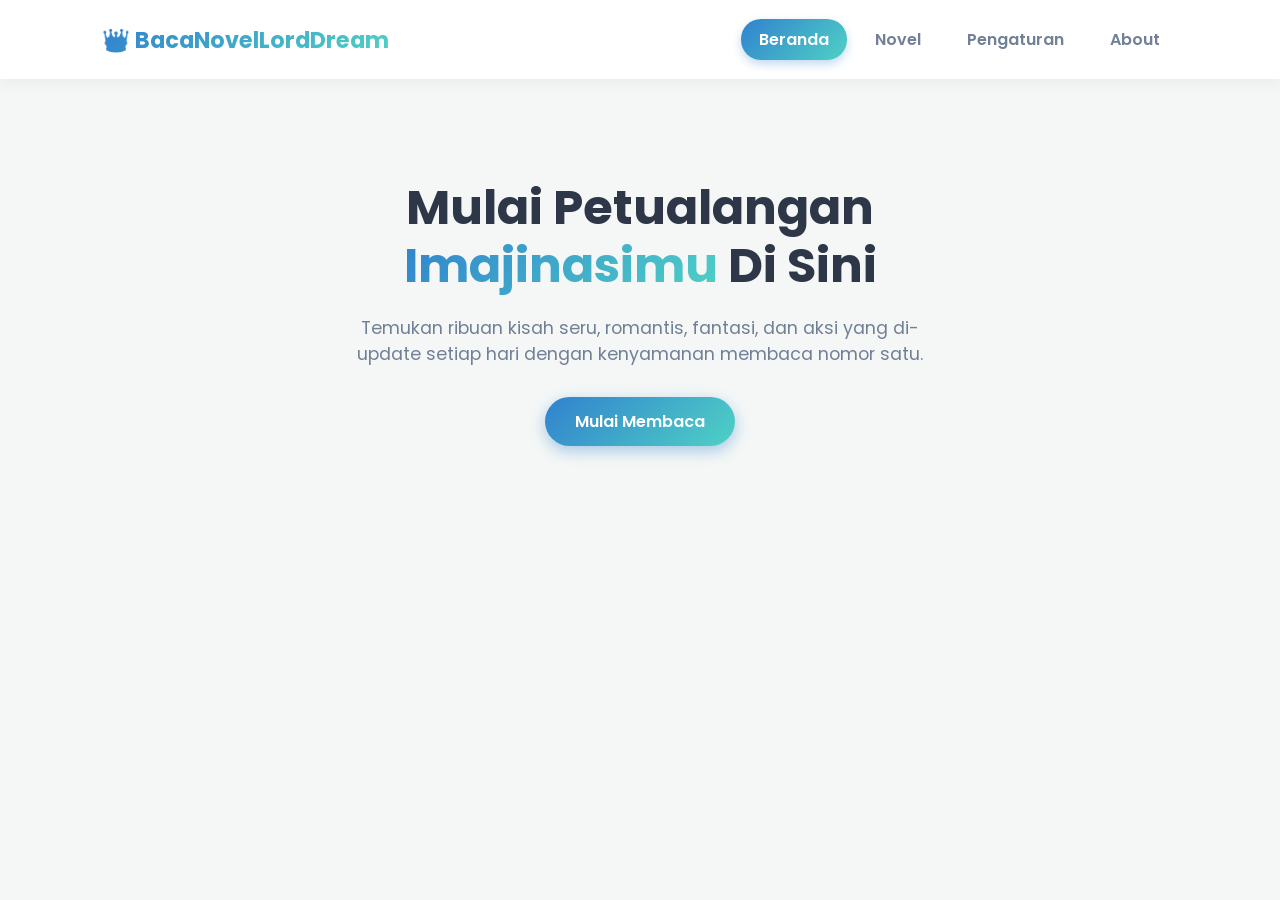
==== index.html @ ac5d6385 "Initial commit: Website BacaNovelLordDream" ====
<!DOCTYPE html>
<html lang="id">
<head>
    <meta charset="UTF-8">
    <meta name="viewport" content="width=device-width, initial-scale=1.0">
    <title>BacaNovelLordDream</title>
    <link rel="stylesheet" href="style.css">
    <!-- Font Keren dari Google Fonts -->
    <link href="https://fonts.googleapis.com/css2?family=Poppins:wght@300;400;600;700&display=swap" rel="stylesheet">
</head>
<body>

    <!-- NAVIGASI UNTUK LAPTOP / DESKTOP (Sembunyi di HP) -->
    <header class="desktop-header">
        <div class="logo">👑 BacaNovelLordDream</div>
        <nav class="nav-menu">
            <button class="nav-link active" onclick="switchTab('beranda')">Beranda</button>
            <button class="nav-link" onclick="switchTab('novel')">Novel</button>
            <button class="nav-link" onclick="switchTab('pengaturan')">Pengaturan</button>
            <button class="nav-link" onclick="switchTab('about')">About</button>
        </nav>
    </header>

    <!-- NAVIGASI BAWAH KHUSUS HANDPHONE (Sembunyi di Laptop) -->
    <nav class="mobile-bottom-nav">
        <button class="mobile-nav-link active" onclick="switchTab('beranda')">
            <span class="nav-icon">🏠</span>
            <span class="nav-text">Beranda</span>
        </button>
        <button class="mobile-nav-link" onclick="switchTab('novel')">
            <span class="nav-icon">📚</span>
            <span class="nav-text">Novel</span>
        </button>
        <button class="mobile-nav-link" onclick="switchTab('pengaturan')">
            <span class="nav-icon">⚙️</span>
            <span class="nav-text">Pengaturan</span>
        </button>
        <button class="mobile-nav-link" onclick="switchTab('about')">
            <span class="nav-icon">👑</span>
            <span class="nav-text">About</span>
        </button>
    </nav>

    <!-- WADAH KONTEN UTAMA -->
    <main class="container">
        
        <!-- HALAMAN 1: BERANDA -->
        <section id="beranda" class="tab-content active">
            <div class="hero-section">
                <h1>Mulai Petualangan <br><span>Imajinasimu</span> Di Sini</h1>
                <p>Temukan ribuan kisah seru, romantis, fantasi, dan aksi yang di-update setiap hari dengan kenyamanan membaca nomor satu.</p>
                <button class="btn-primary" onclick="switchTab('novel')">Mulai Membaca</button>
            </div>
        </section>

        <!-- HALAMAN 2: NOVEL -->
        <section id="novel" class="tab-content">
            <h2 class="section-title">Jelajahi Koleksi Novel</h2>
            <div class="novel-grid">
                
                <!-- CARD NOVEL 1: FANTASI (SUDAH ADA 2 EPISODE) -->
                <div class="novel-card">
                    <div class="novel-cover" style="background: linear-gradient(135deg, #2b6cb0, #4299e1); color: white;">⏳</div>
                    <div class="novel-info">
                        <h3>Petualangan Sang Pengendali Waktu</h3>
                        <p class="author">Oleh: LordDream Developer</p>
                        <p class="synopsis">Kisah seorang pemuda yang menemukan arloji kuno misterius penahan waktu dan membuka takdir dunia yang membeku.</p>
                        <div class="episode-container">
                            <h4>Pilih Episode:</h4>
                            <div class="episode-list">
                                <a href="baca.html?novel=1&ep=1" class="btn-ep">Episode 1</a>
                                <a href="baca.html?novel=1&ep=2" class="btn-ep">Episode 2</a>
                                <button onclick="comingSoon()" class="btn-ep locked">Episode 3 🔒</button>
                            </div>
                        </div>
                    </div>
                </div>

                <!-- CARD NOVEL 2: ROMANTIS (BARU - EPISODE 1 COMING SOON) -->
                <div class="novel-card">
                    <div class="novel-cover" style="background: linear-gradient(135deg, #b7791f, #ecc94b); color: white;">🌸</div>
                    <div class="novel-info">
                        <h3>Simfoni Hujan di Ujung Senja</h3>
                        <p class="author">Oleh: LordDream Developer</p>
                        <p class="synopsis">Tentang sebuah melodi klasik, rahasia di balik untaian surat merah muda, dan dua hati yang dipertemukan oleh rintik gerimis sore hari.</p>
                        <div class="episode-container">
                            <h4>Pilih Episode:</h4>
                            <div class="episode-list">
                                <button onclick="comingSoon()" class="btn-ep locked">Episode 1 🔒</button>
                            </div>
                        </div>
                    </div>
                </div>

            </div>

                <!-- Kamu bisa tambah Card Novel 2, 3 dst di bawah sini -->

            </div>
        </section>

        <!-- HALAMAN 3: PENGATURAN GLOBAL -->
        <section id="pengaturan" class="tab-content">
            <h2 class="section-title">Pengaturan Tampilan Web</h2>
            <div class="settings-box">
                <div class="setting-item">
                    <label>Tema Warna Default Aplikasi</label>
                    <select id="globalTheme" onchange="changeGlobalTheme()">
                        <option value="light">Mode Terang (Minimalis Blue)</option>
                        <option value="dark">Mode Gelap (Premium Dark)</option>
                    </select>
                </div>
                
                <!-- GANTI NOTIFIKASI JADI KONTAK DEVELOPER -->
                <div class="contact-developer-box">
                    <h4>Butuh Bantuan atau Info Lebih Lanjut?</h4>
                    <p>Jika ada kendala sistem atau ingin bekerja sama, silakan hubungi developer resmi melalui WhatsApp:</p>
                    <a href="https://wa.me/6285862747061" target="_blank" class="btn-whatsapp">
                        💬 Hubungi Developer via WhatsApp
                    </a>
                </div>
            </div>
        </section>

        <!-- HALAMAN 4: ABOUT -->
        <section id="about" class="tab-content">
            <div class="about-card">
                <div class="about-icon">👑</div>
                <h2>Tentang BacaNovelLordDream</h2>
                <p><strong>BacaNovelLordDream</strong> adalah sebuah platform masa depan untuk para pencinta literasi digital. Kami berfokus pada kecepatan update konten setiap hari serta kenyamanan visual pembaca.</p>
                <hr>
                <h3>Tentang Developer</h3>
                <p>Dikembangkan dengan dedikasi penuh menggunakan VS Code dan dikelola secara aman melalui GitHub untuk memastikan performa website yang ringan, responsif, dan bebas gangguan.</p>
            </div>
        </section>

    </main>

    <script src="script.js"></script>
</body>
</html>
---- style.css ----
/* Reset & Base Gaya */
* {
    margin: 0;
    padding: 0;
    box-sizing: border-box;
    font-family: 'Poppins', sans-serif;
}

:root {
    --bg-primary: #f4f7f6;
    --bg-card: #ffffff;
    --text-main: #2d3748;
    --text-muted: #718096;
    --accent-color: #3182ce;
    --accent-gradient: linear-gradient(135deg, #3182ce, #4fd1c5);
}

/* Mode Gelap Global (jika diaktifkan di pengaturan) */
.dark-theme {
    --bg-primary: #1a202c;
    --bg-card: #2d3748;
    --text-main: #f7fafc;
    --text-muted: #a0aec0;
}

body {
    background-color: var(--bg-primary);
    color: var(--text-main);
    transition: background 0.3s, color 0.3s;
}

/* Header & Navigasi */
header {
    background: var(--bg-card);
    padding: 1.2rem 8%;
    display: flex;
    justify-content: space-between;
    align-items: center;
    box-shadow: 0 4px 15px rgba(0, 0, 0, 0.05);
    position: sticky;
    top: 0;
    z-index: 1000;
}

.logo {
    font-size: 1.4rem;
    font-weight: 700;
    background: var(--accent-gradient);
    -webkit-background-clip: text;
    -webkit-text-fill-color: transparent;
}

.nav-menu {
    display: flex;
    gap: 10px;
}

.nav-link {
    background: none;
    border: none;
    padding: 8px 18px;
    font-size: 1rem;
    font-weight: 600;
    color: var(--text-muted);
    cursor: pointer;
    border-radius: 20px;
    transition: all 0.2s ease;
}

.nav-link:hover, .nav-link.active {
    color: white;
    background: var(--accent-gradient);
    box-shadow: 0 4px 10px rgba(49, 130, 206, 0.3);
}

/* Konten Tab (Logika Sembunyi/Muncul) */
.tab-content {
    display: none;
    animation: fadeIn 0.4s ease forwards;
}

.tab-content.active {
    display: block;
}

@keyframes fadeIn {
    from { opacity: 0; transform: translateY(10px); }
    to { opacity: 1; transform: translateY(0); }
}

.container {
    max-width: 1200px;
    margin: 40px auto;
    padding: 0 20px;
}

/* Tampilan Hero Beranda */
.hero-section {
    text-align: center;
    padding: 60px 20px;
}

.hero-section h1 {
    font-size: 3rem;
    line-height: 1.2;
    margin-bottom: 20px;
}

.hero-section h1 span {
    background: var(--accent-gradient);
    -webkit-background-clip: text;
    -webkit-text-fill-color: transparent;
}

.hero-section p {
    color: var(--text-muted);
    max-width: 600px;
    margin: 0 auto 30px auto;
    font-size: 1.1rem;
}

.btn-primary {
    padding: 12px 30px;
    font-size: 1rem;
    font-weight: 600;
    color: white;
    background: var(--accent-gradient);
    border: none;
    border-radius: 25px;
    cursor: pointer;
    box-shadow: 0 5px 15px rgba(49, 130, 206, 0.4);
}

/* Grid & Card Novel */
.section-title {
    margin-bottom: 30px;
    font-size: 1.8rem;
    position: relative;
    padding-bottom: 10px;
}

.section-title::after {
    content: '';
    position: absolute;
    bottom: 0;
    left: 0;
    width: 50px;
    height: 4px;
    background: var(--accent-gradient);
    border-radius: 2px;
}

.novel-grid {
    display: grid;
    grid-template-columns: repeat(auto-fill, minmax(320px, 1fr));
    gap: 25px;
}

.novel-card {
    background: var(--bg-card);
    border-radius: 16px;
    overflow: hidden;
    box-shadow: 0 10px 25px rgba(0,0,0,0.03);
    display: flex;
    flex-direction: column;
}

.novel-cover {
    background: #e2e8f0;
    height: 160px;
    display: flex;
    align-items: center;
    justify-content: center;
    font-size: 4rem;
}

.novel-info {
    padding: 20px;
}

.novel-info h3 { margin-bottom: 5px; font-size: 1.2rem; }
.author { font-size: 0.85rem; color: var(--accent-color); margin-bottom: 12px; }
.synopsis { font-size: 0.9rem; color: var(--text-muted); margin-bottom: 20px; }

.episode-container h4 { font-size: 0.9rem; margin-bottom: 10px; }
.episode-list { display: flex; gap: 10px; flex-wrap: wrap; }

.btn-ep {
    padding: 6px 14px;
    font-size: 0.85rem;
    border: 1px solid var(--accent-color);
    border-radius: 8px;
    text-decoration: none;
    color: var(--accent-color);
    background: transparent;
    cursor: pointer;
}

.btn-ep:hover {
    background: var(--accent-gradient);
    color: white;
    border-color: transparent;
}

.btn-ep.locked {
    border-color: #cbd5e0;
    color: #a0aec0;
    cursor: not-allowed;
}

.btn-ep.locked:hover { background: #edf2f7; color: #a0aec0; }

/* Box Pengaturan & About */
.settings-box, .about-card {
    background: var(--bg-card);
    padding: 30px;
    border-radius: 16px;
    box-shadow: 0 10px 25px rgba(0,0,0,0.03);
    max-width: 600px;
}

.setting-item {
    margin-bottom: 20px;
}

.setting-item label { display: block; margin-bottom: 8px; font-weight: 600; }
.setting-item select {
    width: 100%; padding: 10px; border-radius: 8px; border: 1px solid #cbd5e0; background: var(--bg-card); color: var(--text-main);
}

.about-icon { font-size: 3rem; margin-bottom: 15px; }
.about-card hr { margin: 20px 0; border: none; border-top: 1px solid #e2e8f0; }
.about-card h3 { margin-bottom: 10px; }

/* --- Kontak Developer via WhatsApp --- */
.contact-developer-box {
    margin-top: 30px;
    padding-top: 20px;
    border-top: 1px dashed #cbd5e0;
}

.contact-developer-box h4 {
    margin-bottom: 8px;
    color: var(--text-main);
}

.contact-developer-box p {
    font-size: 0.9rem;
    color: var(--text-muted);
    margin-bottom: 15px;
}

.btn-whatsapp {
    display: inline-block;
    padding: 10px 20px;
    background-color: #25D366; /* Warna Khas WA */
    color: white;
    text-decoration: none;
    font-weight: 600;
    border-radius: 8px;
    box-shadow: 0 4px 10px rgba(37, 211, 102, 0.3);
    transition: all 0.2s ease;
}

.btn-whatsapp:hover {
    background-color: #128C7E;
    transform: translateY(-2px);
    box-shadow: 0 6px 15px rgba(37, 211, 102, 0.4);
}

/* --- Perbaikan Total Halaman Baca (baca.html) --- */
.read-container {
    max-width: 740px; /* Lebar ideal membaca agar mata tidak lelah mondar-mandir */
    margin: 40px auto 100px auto;
    padding: 0 25px;
}

.read-header {
    background: var(--bg-card);
    padding: 15px 5%;
    display: flex;
    justify-content: space-between;
    align-items: center;
    box-shadow: 0 2px 10px rgba(0,0,0,0.05);
    position: sticky;
    top: 0;
    z-index: 100;
}

.btn-back-home {
    color: var(--accent-color);
    text-decoration: none;
    font-weight: 600;
    font-size: 0.95rem;
}

.floating-settings {
    display: flex;
    gap: 10px;
    align-items: center;
}

.floating-settings button, .floating-settings select {
    padding: 8px 12px;
    border-radius: 6px;
    border: 1px solid #cbd5e0;
    background: var(--bg-card);
    color: var(--text-main);
    cursor: pointer;
    font-weight: 500;
}

/* Desain Area Teks Cerita */
.novel-reading-wrapper {
    background: var(--bg-card);
    padding: 40px 50px;
    border-radius: 16px;
    box-shadow: 0 4px 20px rgba(0,0,0,0.02);
}

.meta-novel {
    text-align: center;
    margin-bottom: 35px;
}

.meta-novel h1 {
    font-size: 2rem;
    font-weight: 700;
    margin-bottom: 8px;
}

.meta-novel .chapter-title {
    font-size: 1.2rem;
    color: var(--accent-color);
    font-weight: 400;
}

.story-body p {
    margin-bottom: 1.8rem;
    font-size: 18px; /* Default paling nyaman */
    line-height: 1.8; /* Jarak baris renggang agar teks tidak menumpuk */
    color: inherit;
    text-align: justify;
}

/* Kustomisasi Font untuk Membaca */
.font-buku-serif { font-family: 'Georgia', serif !important; }
.font-modern-sans { font-family: 'Poppins', sans-serif !important; }

/* Kustomisasi Tema Spesifik Membaca */
body.mode-malam {
    background-color: #121212 !important;
    color: #e0e0e0 !important;
}
body.mode-malam .read-header, body.mode-malam .novel-reading-wrapper {
    background-color: #1e1e1e !important;
}

body.mode-sepia {
    background-color: #f7f1e3 !important;
    color: #433422 !important;
}
body.mode-sepia .read-header, body.mode-sepia .novel-reading-wrapper {
    background-color: #fcf8ed !important;
}

/* ==========================================
   LOGIKA RESPONSIF (DETEKSI HP & LAPTOP)
   ========================================== */

/* 1. Pengaturan Default untuk Menu HP (Disembunyikan dulu di Laptop) */
.mobile-bottom-nav {
    display: none;
}

/* 2. Kodingan Khusus Ketika Dibuka di HANDPHONE (Layar Maksimal 768px) */
@media (max-width: 768px) {
    
    /* Sembunyikan Header Laptop */
    .desktop-header {
        display: none;
    }

    /* Munculkan Menu Bawah ala Aplikasi HP */
    .mobile-bottom-nav {
        display: flex;
        justify-content: space-around;
        align-items: center;
        position: fixed;
        bottom: 0;
        left: 0;
        width: 100%;
        height: 65px;
        background-color: var(--bg-card);
        box-shadow: 0 -4px 15px rgba(0, 0, 0, 0.1);
        z-index: 9999;
        padding-bottom: 5px; /* Memberi ruang navigasi bawaan HP */
    }

    /* Gaya Tombol Menu HP */
    .mobile-nav-link {
        background: none;
        border: none;
        display: flex;
        flex-direction: column;
        align-items: center;
        justify-content: center;
        color: var(--text-muted);
        font-size: 0.75rem;
        font-weight: 600;
        cursor: pointer;
        width: 25%;
        height: 100%;
        transition: all 0.2s ease;
    }

    .mobile-nav-icon {
        font-size: 1.3rem;
        margin-bottom: 2px;
    }

    /* Efek tombol ketika aktif di HP */
    .mobile-nav-link.active {
        color: #3182ce;
        transform: translateY(-2px);
    }

    /* Sesuaikan kontainer utama agar tidak tertutup menu bawah HP */
    .container {
        margin: 20px auto 90px auto; 
        padding: 0 15px;
    }

    /* Menyesuaikan ukuran teks Hero Beranda di HP agar tidak kebesaran */
    .hero-section h1 {
        font-size: 2rem;
    }
    
    .hero-section p {
        font-size: 0.95rem;
    }

    /* Mengubah Grid Novel menjadi 1 kolom saja di HP agar rapi vertikal */
    .novel-grid {
        grid-template-columns: 1fr;
        gap: 20px;
    }

    /* Menyesuaikan Padding Halaman Membaca (baca.html) di HP */
    .novel-reading-wrapper {
        padding: 25px 20px;
        border-radius: 12px;
    }

    .meta-novel h1 {
        font-size: 1.5rem;
    }

    .story-body p {
        font-size: 16px; /* Ukuran font sedikit lebih kecil di HP agar pas */
        line-height: 1.7;
    }
    
    /* Mengatur Header Halaman Baca di HP agar ringkas */
    .floating-settings select {
        padding: 6px 8px;
        font-size: 0.8rem;
    }
}
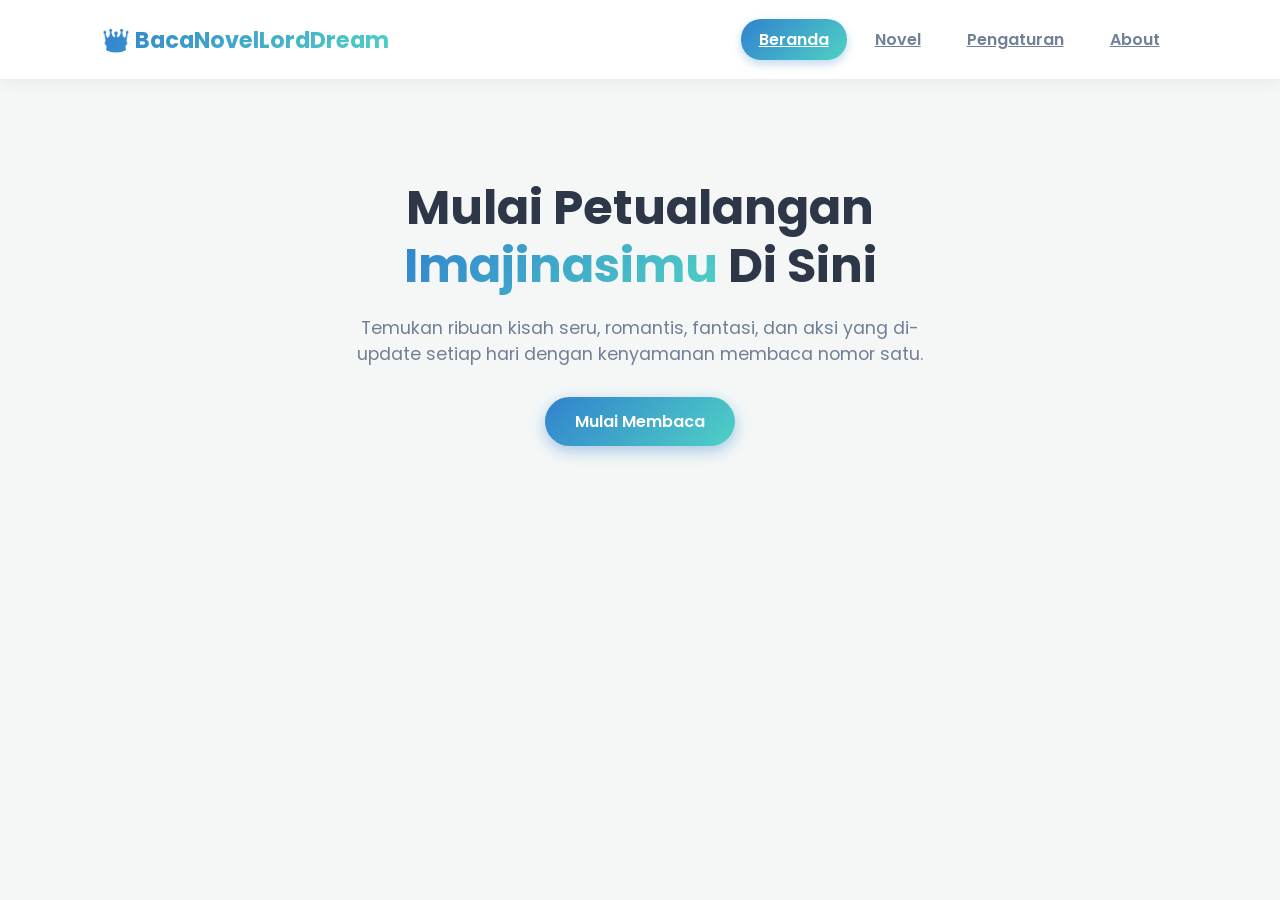
==== commit d8fb504a: "Release: Struktur halaman terpisah dan responsif mobile aman" ====
--- a/index.html
+++ b/index.html
@@ -3,139 +3,35 @@
 <head>
     <meta charset="UTF-8">
     <meta name="viewport" content="width=device-width, initial-scale=1.0">
-    <title>BacaNovelLordDream</title>
-    <link rel="stylesheet" href="style.css">
-    <!-- Font Keren dari Google Fonts -->
+    <title>BacaNovelLordDream - Beranda</title>
+    <link rel="stylesheet" href="style.css?v=1.2">
     <link href="https://fonts.googleapis.com/css2?family=Poppins:wght@300;400;600;700&display=swap" rel="stylesheet">
 </head>
 <body>
-
-    <!-- NAVIGASI UNTUK LAPTOP / DESKTOP (Sembunyi di HP) -->
     <header class="desktop-header">
         <div class="logo">👑 BacaNovelLordDream</div>
         <nav class="nav-menu">
-            <button class="nav-link active" onclick="switchTab('beranda')">Beranda</button>
-            <button class="nav-link" onclick="switchTab('novel')">Novel</button>
-            <button class="nav-link" onclick="switchTab('pengaturan')">Pengaturan</button>
-            <button class="nav-link" onclick="switchTab('about')">About</button>
+            <a href="index.html" class="nav-link active">Beranda</a>
+            <a href="novel.html" class="nav-link">Novel</a>
+            <a href="pengaturan.html" class="nav-link">Pengaturan</a>
+            <a href="about.html" class="nav-link">About</a>
         </nav>
     </header>
 
-    <!-- NAVIGASI BAWAH KHUSUS HANDPHONE (Sembunyi di Laptop) -->
     <nav class="mobile-bottom-nav">
-        <button class="mobile-nav-link active" onclick="switchTab('beranda')">
-            <span class="nav-icon">🏠</span>
-            <span class="nav-text">Beranda</span>
-        </button>
-        <button class="mobile-nav-link" onclick="switchTab('novel')">
-            <span class="nav-icon">📚</span>
-            <span class="nav-text">Novel</span>
-        </button>
-        <button class="mobile-nav-link" onclick="switchTab('pengaturan')">
-            <span class="nav-icon">⚙️</span>
-            <span class="nav-text">Pengaturan</span>
-        </button>
-        <button class="mobile-nav-link" onclick="switchTab('about')">
-            <span class="nav-icon">👑</span>
-            <span class="nav-text">About</span>
-        </button>
+        <a href="index.html" class="mobile-nav-link active">🏠<span class="nav-text">Beranda</span></a>
+        <a href="novel.html" class="mobile-nav-link">📚<span class="nav-text">Novel</span></a>
+        <a href="pengaturan.html" class="mobile-nav-link">⚙️<span class="nav-text">Pengaturan</span></a>
+        <a href="about.html" class="mobile-nav-link">👑<span class="nav-text">About</span></a>
     </nav>
 
-    <!-- WADAH KONTEN UTAMA -->
     <main class="container">
-        
-        <!-- HALAMAN 1: BERANDA -->
-        <section id="beranda" class="tab-content active">
-            <div class="hero-section">
-                <h1>Mulai Petualangan <br><span>Imajinasimu</span> Di Sini</h1>
-                <p>Temukan ribuan kisah seru, romantis, fantasi, dan aksi yang di-update setiap hari dengan kenyamanan membaca nomor satu.</p>
-                <button class="btn-primary" onclick="switchTab('novel')">Mulai Membaca</button>
-            </div>
+        <section class="hero-section">
+            <h1>Mulai Petualangan <br><span>Imajinasimu</span> Di Sini</h1>
+            <p>Temukan ribuan kisah seru, romantis, fantasi, dan aksi yang di-update setiap hari dengan kenyamanan membaca nomor satu.</p>
+            <a href="novel.html" class="btn-primary" style="text-decoration:none; display:inline-block;">Mulai Membaca</a>
         </section>
-
-        <!-- HALAMAN 2: NOVEL -->
-        <section id="novel" class="tab-content">
-            <h2 class="section-title">Jelajahi Koleksi Novel</h2>
-            <div class="novel-grid">
-                
-                <!-- CARD NOVEL 1: FANTASI (SUDAH ADA 2 EPISODE) -->
-                <div class="novel-card">
-                    <div class="novel-cover" style="background: linear-gradient(135deg, #2b6cb0, #4299e1); color: white;">⏳</div>
-                    <div class="novel-info">
-                        <h3>Petualangan Sang Pengendali Waktu</h3>
-                        <p class="author">Oleh: LordDream Developer</p>
-                        <p class="synopsis">Kisah seorang pemuda yang menemukan arloji kuno misterius penahan waktu dan membuka takdir dunia yang membeku.</p>
-                        <div class="episode-container">
-                            <h4>Pilih Episode:</h4>
-                            <div class="episode-list">
-                                <a href="baca.html?novel=1&ep=1" class="btn-ep">Episode 1</a>
-                                <a href="baca.html?novel=1&ep=2" class="btn-ep">Episode 2</a>
-                                <button onclick="comingSoon()" class="btn-ep locked">Episode 3 🔒</button>
-                            </div>
-                        </div>
-                    </div>
-                </div>
-
-                <!-- CARD NOVEL 2: ROMANTIS (BARU - EPISODE 1 COMING SOON) -->
-                <div class="novel-card">
-                    <div class="novel-cover" style="background: linear-gradient(135deg, #b7791f, #ecc94b); color: white;">🌸</div>
-                    <div class="novel-info">
-                        <h3>Simfoni Hujan di Ujung Senja</h3>
-                        <p class="author">Oleh: LordDream Developer</p>
-                        <p class="synopsis">Tentang sebuah melodi klasik, rahasia di balik untaian surat merah muda, dan dua hati yang dipertemukan oleh rintik gerimis sore hari.</p>
-                        <div class="episode-container">
-                            <h4>Pilih Episode:</h4>
-                            <div class="episode-list">
-                                <button onclick="comingSoon()" class="btn-ep locked">Episode 1 🔒</button>
-                            </div>
-                        </div>
-                    </div>
-                </div>
-
-            </div>
-
-                <!-- Kamu bisa tambah Card Novel 2, 3 dst di bawah sini -->
-
-            </div>
-        </section>
-
-        <!-- HALAMAN 3: PENGATURAN GLOBAL -->
-        <section id="pengaturan" class="tab-content">
-            <h2 class="section-title">Pengaturan Tampilan Web</h2>
-            <div class="settings-box">
-                <div class="setting-item">
-                    <label>Tema Warna Default Aplikasi</label>
-                    <select id="globalTheme" onchange="changeGlobalTheme()">
-                        <option value="light">Mode Terang (Minimalis Blue)</option>
-                        <option value="dark">Mode Gelap (Premium Dark)</option>
-                    </select>
-                </div>
-                
-                <!-- GANTI NOTIFIKASI JADI KONTAK DEVELOPER -->
-                <div class="contact-developer-box">
-                    <h4>Butuh Bantuan atau Info Lebih Lanjut?</h4>
-                    <p>Jika ada kendala sistem atau ingin bekerja sama, silakan hubungi developer resmi melalui WhatsApp:</p>
-                    <a href="https://wa.me/6285862747061" target="_blank" class="btn-whatsapp">
-                        💬 Hubungi Developer via WhatsApp
-                    </a>
-                </div>
-            </div>
-        </section>
-
-        <!-- HALAMAN 4: ABOUT -->
-        <section id="about" class="tab-content">
-            <div class="about-card">
-                <div class="about-icon">👑</div>
-                <h2>Tentang BacaNovelLordDream</h2>
-                <p><strong>BacaNovelLordDream</strong> adalah sebuah platform masa depan untuk para pencinta literasi digital. Kami berfokus pada kecepatan update konten setiap hari serta kenyamanan visual pembaca.</p>
-                <hr>
-                <h3>Tentang Developer</h3>
-                <p>Dikembangkan dengan dedikasi penuh menggunakan VS Code dan dikelola secara aman melalui GitHub untuk memastikan performa website yang ringan, responsif, dan bebas gangguan.</p>
-            </div>
-        </section>
-
     </main>
-
     <script src="script.js"></script>
 </body>
 </html>
--- a/style.css
+++ b/style.css
@@ -1,4 +1,6 @@
-/* Reset & Base Gaya */
+/* ==========================================
+   GAYA UTAMA (SAMA UNTUK LAPTOP & HP)
+   ========================================== */
 * {
     margin: 0;
     padding: 0;
@@ -15,7 +17,6 @@
     --accent-gradient: linear-gradient(135deg, #3182ce, #4fd1c5);
 }
 
-/* Mode Gelap Global (jika diaktifkan di pengaturan) */
 .dark-theme {
     --bg-primary: #1a202c;
     --bg-card: #2d3748;
@@ -29,8 +30,7 @@
     transition: background 0.3s, color 0.3s;
 }
 
-/* Header & Navigasi */
-header {
+.desktop-header {
     background: var(--bg-card);
     padding: 1.2rem 8%;
     display: flex;
@@ -73,7 +73,6 @@
     box-shadow: 0 4px 10px rgba(49, 130, 206, 0.3);
 }
 
-/* Konten Tab (Logika Sembunyi/Muncul) */
 .tab-content {
     display: none;
     animation: fadeIn 0.4s ease forwards;
@@ -94,7 +93,6 @@
     padding: 0 20px;
 }
 
-/* Tampilan Hero Beranda */
 .hero-section {
     text-align: center;
     padding: 60px 20px;
@@ -131,7 +129,6 @@
     box-shadow: 0 5px 15px rgba(49, 130, 206, 0.4);
 }
 
-/* Grid & Card Novel */
 .section-title {
     margin-bottom: 30px;
     font-size: 1.8rem;
@@ -166,7 +163,6 @@
 }
 
 .novel-cover {
-    background: #e2e8f0;
     height: 160px;
     display: flex;
     align-items: center;
@@ -210,7 +206,6 @@
 
 .btn-ep.locked:hover { background: #edf2f7; color: #a0aec0; }
 
-/* Box Pengaturan & About */
 .settings-box, .about-card {
     background: var(--bg-card);
     padding: 30px;
@@ -232,7 +227,6 @@
 .about-card hr { margin: 20px 0; border: none; border-top: 1px solid #e2e8f0; }
 .about-card h3 { margin-bottom: 10px; }
 
-/* --- Kontak Developer via WhatsApp --- */
 .contact-developer-box {
     margin-top: 30px;
     padding-top: 20px;
@@ -253,7 +247,7 @@
 .btn-whatsapp {
     display: inline-block;
     padding: 10px 20px;
-    background-color: #25D366; /* Warna Khas WA */
+    background-color: #25D366;
     color: white;
     text-decoration: none;
     font-weight: 600;
@@ -265,12 +259,13 @@
 .btn-whatsapp:hover {
     background-color: #128C7E;
     transform: translateY(-2px);
-    box-shadow: 0 6px 15px rgba(37, 211, 102, 0.4);
-}
-
-/* --- Perbaikan Total Halaman Baca (baca.html) --- */
+}
+
+/* ==========================================
+   DESAIN LAPTOP UNTUK HALAMAN BACA (baca.html)
+   ========================================== */
 .read-container {
-    max-width: 740px; /* Lebar ideal membaca agar mata tidak lelah mondar-mandir */
+    max-width: 740px;
     margin: 40px auto 100px auto;
     padding: 0 25px;
 }
@@ -310,7 +305,6 @@
     font-weight: 500;
 }
 
-/* Desain Area Teks Cerita */
 .novel-reading-wrapper {
     background: var(--bg-card);
     padding: 40px 50px;
@@ -337,17 +331,15 @@
 
 .story-body p {
     margin-bottom: 1.8rem;
-    font-size: 18px; /* Default paling nyaman */
-    line-height: 1.8; /* Jarak baris renggang agar teks tidak menumpuk */
+    font-size: 18px;
+    line-height: 1.8;
     color: inherit;
     text-align: justify;
 }
 
-/* Kustomisasi Font untuk Membaca */
 .font-buku-serif { font-family: 'Georgia', serif !important; }
 .font-modern-sans { font-family: 'Poppins', sans-serif !important; }
 
-/* Kustomisasi Tema Spesifik Membaca */
 body.mode-malam {
     background-color: #121212 !important;
     color: #e0e0e0 !important;
@@ -364,24 +356,18 @@
     background-color: #fcf8ed !important;
 }
 
-/* ==========================================
-   LOGIKA RESPONSIF (DETEKSI HP & LAPTOP)
-   ========================================== */
-
-/* 1. Pengaturan Default untuk Menu HP (Disembunyikan dulu di Laptop) */
 .mobile-bottom-nav {
     display: none;
 }
 
-/* 2. Kodingan Khusus Ketika Dibuka di HANDPHONE (Layar Maksimal 768px) */
+/* ==========================================
+   KODINGAN KHUSUS TAMPILAN HP (FULL LAYAR MENTOK)
+   ========================================== */
 @media (max-width: 768px) {
-    
-    /* Sembunyikan Header Laptop */
     .desktop-header {
         display: none;
     }
 
-    /* Munculkan Menu Bawah ala Aplikasi HP */
     .mobile-bottom-nav {
         display: flex;
         justify-content: space-around;
@@ -394,10 +380,9 @@
         background-color: var(--bg-card);
         box-shadow: 0 -4px 15px rgba(0, 0, 0, 0.1);
         z-index: 9999;
-        padding-bottom: 5px; /* Memberi ruang navigasi bawaan HP */
-    }
-
-    /* Gaya Tombol Menu HP */
+        padding-bottom: 5px;
+    }
+
     .mobile-nav-link {
         background: none;
         border: none;
@@ -414,56 +399,81 @@
         transition: all 0.2s ease;
     }
 
-    .mobile-nav-icon {
-        font-size: 1.3rem;
-        margin-bottom: 2px;
-    }
-
-    /* Efek tombol ketika aktif di HP */
     .mobile-nav-link.active {
         color: #3182ce;
         transform: translateY(-2px);
     }
 
-    /* Sesuaikan kontainer utama agar tidak tertutup menu bawah HP */
+    /* ---- PERUBAHAN TOTAL JADI FULL SCREEN MENTOK DI HP ---- */
     .container {
-        margin: 20px auto 90px auto; 
-        padding: 0 15px;
-    }
-
-    /* Menyesuaikan ukuran teks Hero Beranda di HP agar tidak kebesaran */
-    .hero-section h1 {
-        font-size: 2rem;
-    }
-    
-    .hero-section p {
-        font-size: 0.95rem;
-    }
-
-    /* Mengubah Grid Novel menjadi 1 kolom saja di HP agar rapi vertikal */
-    .novel-grid {
-        grid-template-columns: 1fr;
-        gap: 20px;
-    }
-
-    /* Menyesuaikan Padding Halaman Membaca (baca.html) di HP */
+        margin: 15px auto 85px auto;
+        padding: 0 8px; /* Halaman utama dibuat lebih mepet ke pinggir */
+    }
+
+    .read-container {
+        margin: 0 auto 30px auto;
+        padding: 0 !important; /* Hapus semua space kosong di luar box baca */
+    }
+
     .novel-reading-wrapper {
-        padding: 25px 20px;
-        border-radius: 12px;
-    }
-
-    .meta-novel h1 {
-        font-size: 1.5rem;
+        padding: 20px 10px; /* Jarak tulisan ke pinggir layar HP dibuat super tipis (10px) */
+        border-radius: 0px; /* Menghilangkan lengkungan kotak agar menyatu penuh dengan layar HP */
+        box-shadow: none; /* Hapus bayangan agar terlihat bersih dan full */
     }
 
     .story-body p {
-        font-size: 16px; /* Ukuran font sedikit lebih kecil di HP agar pas */
+        font-size: 17px; /* Huruf sedikit dinaikkan agar makin puas dibaca */
         line-height: 1.7;
-    }
-    
-    /* Mengatur Header Halaman Baca di HP agar ringkas */
-    .floating-settings select {
-        padding: 6px 8px;
-        font-size: 0.8rem;
+        margin-bottom: 1.5rem;
+        text-align: left;
+    }
+    /* ----------------------------------------------------- */
+
+    .hero-section h1 { font-size: 1.8rem; }
+    .hero-section p { font-size: 0.9rem; }
+    .novel-grid { grid-template-columns: 1fr; gap: 15px; }
+    .meta-novel h1 { font-size: 1.4rem; }
+    .floating-settings select { padding: 4px 6px; font-size: 0.75rem; }
+}
+
+/* ==========================================
+   DESAIN TOMBOL NAVIGASI HALAMAN BACA
+   ========================================== */
+.episode-navigation {
+    display: flex;
+    justify-content: space-between;
+    gap: 15px;
+    margin-top: 20px;
+}
+
+.btn-nav-ep {
+    flex: 1;
+    padding: 12px 20px;
+    font-size: 0.95rem;
+    font-weight: 600;
+    border: 2px solid var(--accent-color);
+    border-radius: 8px;
+    background: transparent;
+    color: var(--accent-color);
+    cursor: pointer;
+    transition: all 0.2s ease;
+    text-align: center;
+}
+
+.btn-nav-ep:hover {
+    background: var(--accent-gradient);
+    color: white;
+    border-color: transparent;
+    box-shadow: 0 4px 12px rgba(49, 130, 206, 0.2);
+}
+
+/* Penyesuaian Tombol Navigasi saat di HP agar Full Lebar */
+@media (max-width: 768px) {
+    .episode-navigation {
+        padding: 0 5px;
+    }
+    .btn-nav-ep {
+        padding: 10px 10px;
+        font-size: 0.85rem;
     }
 }
